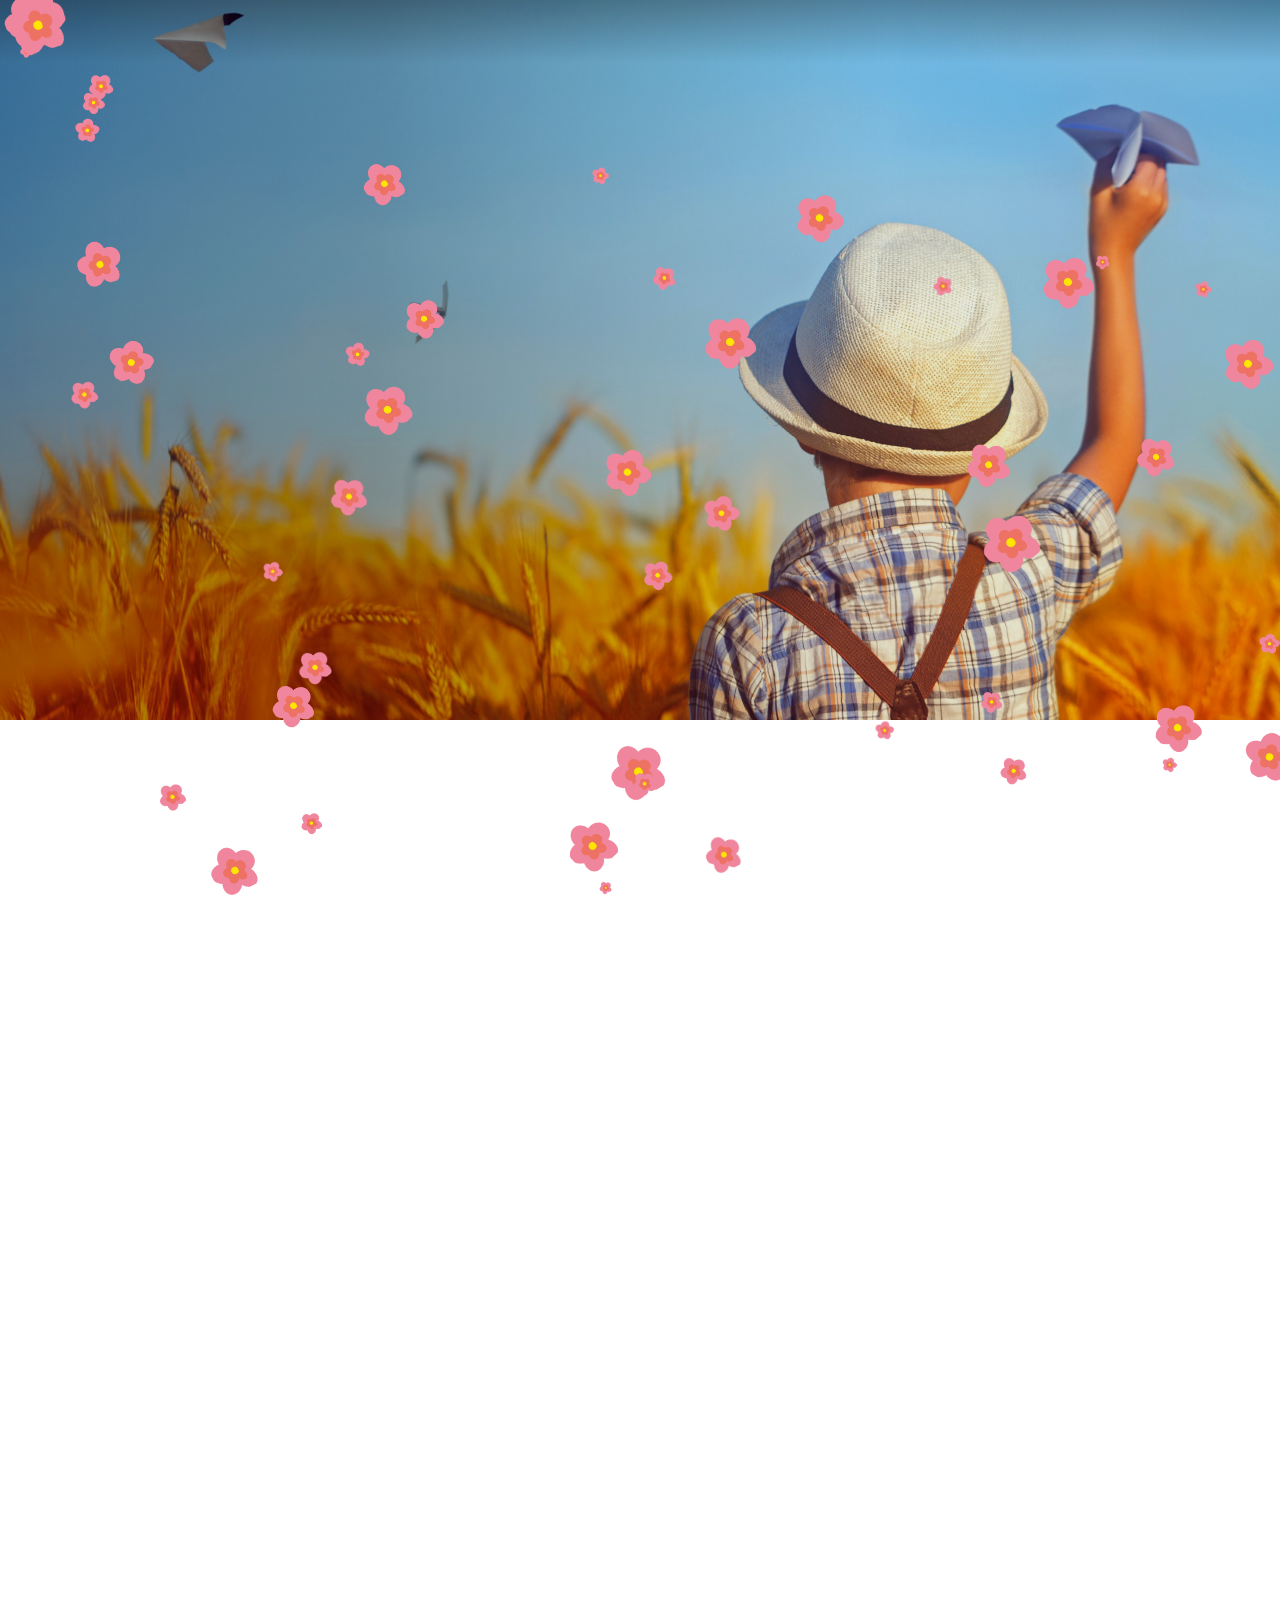
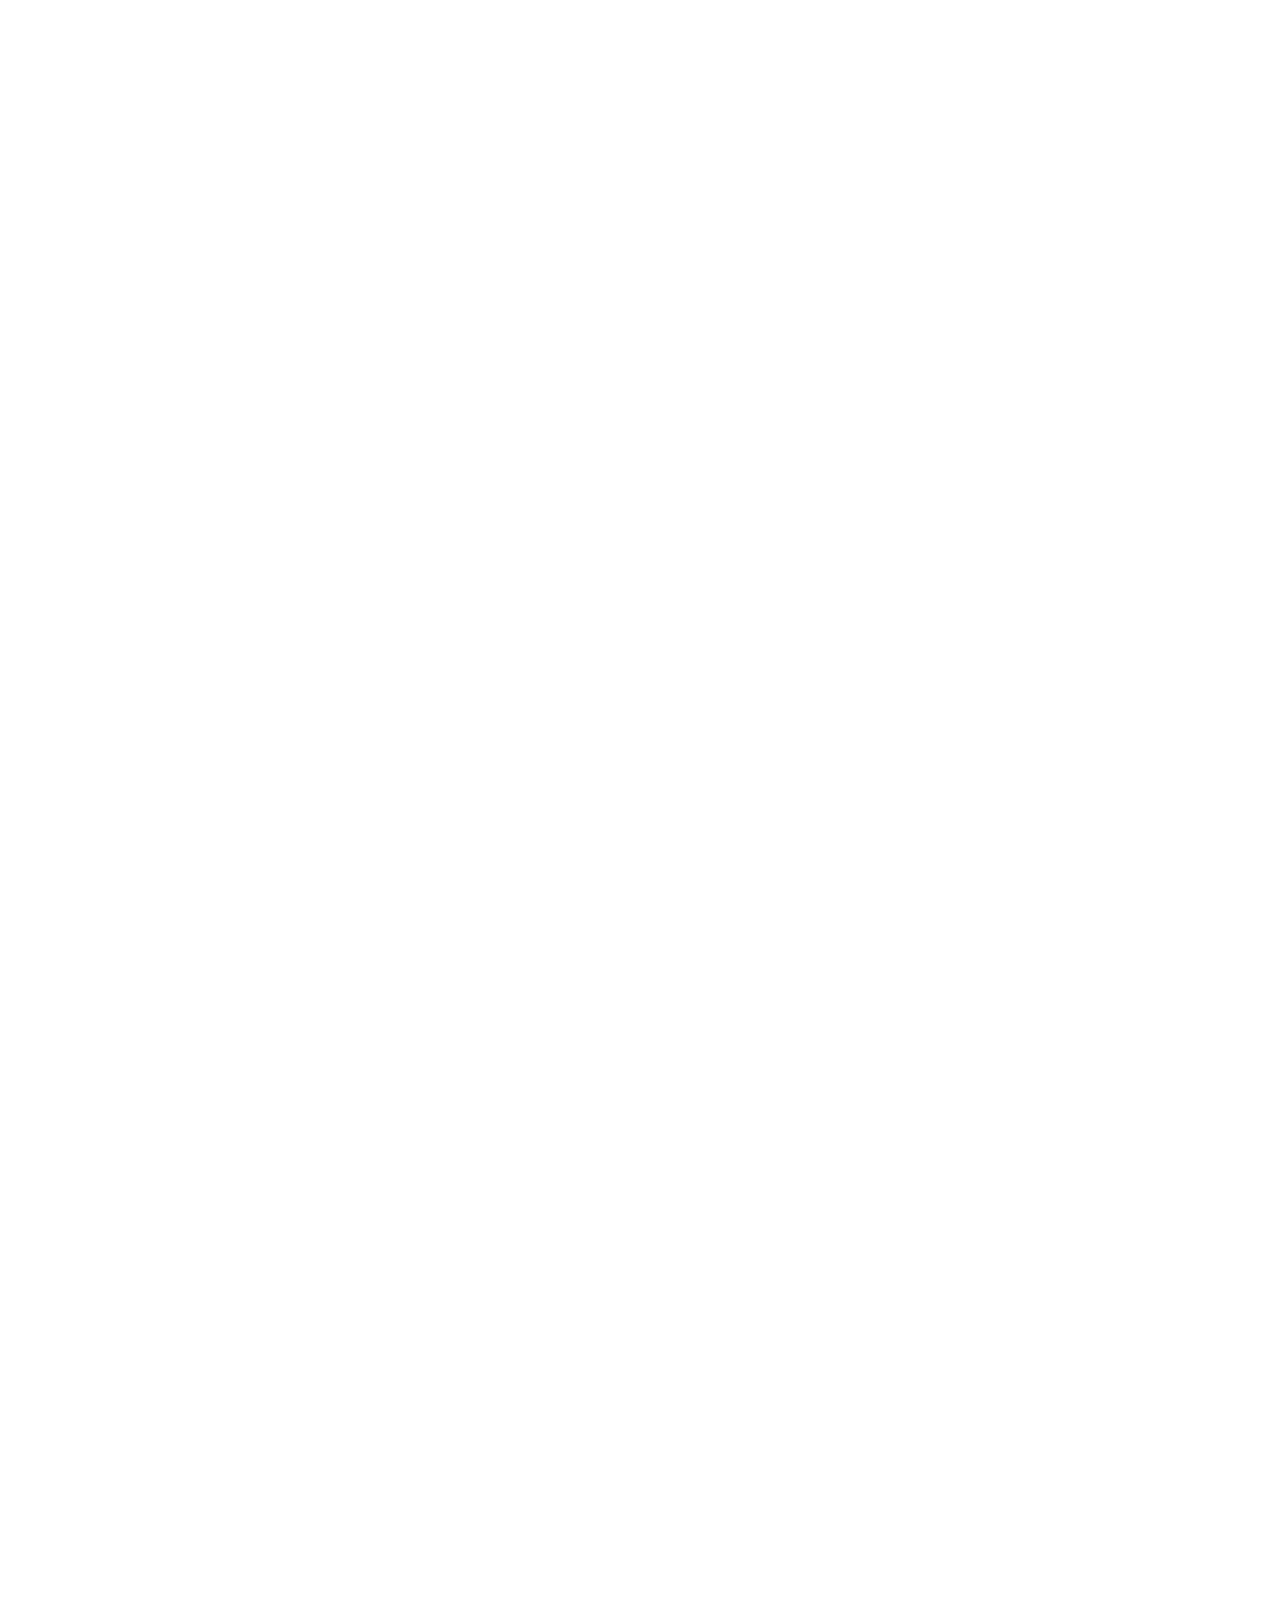
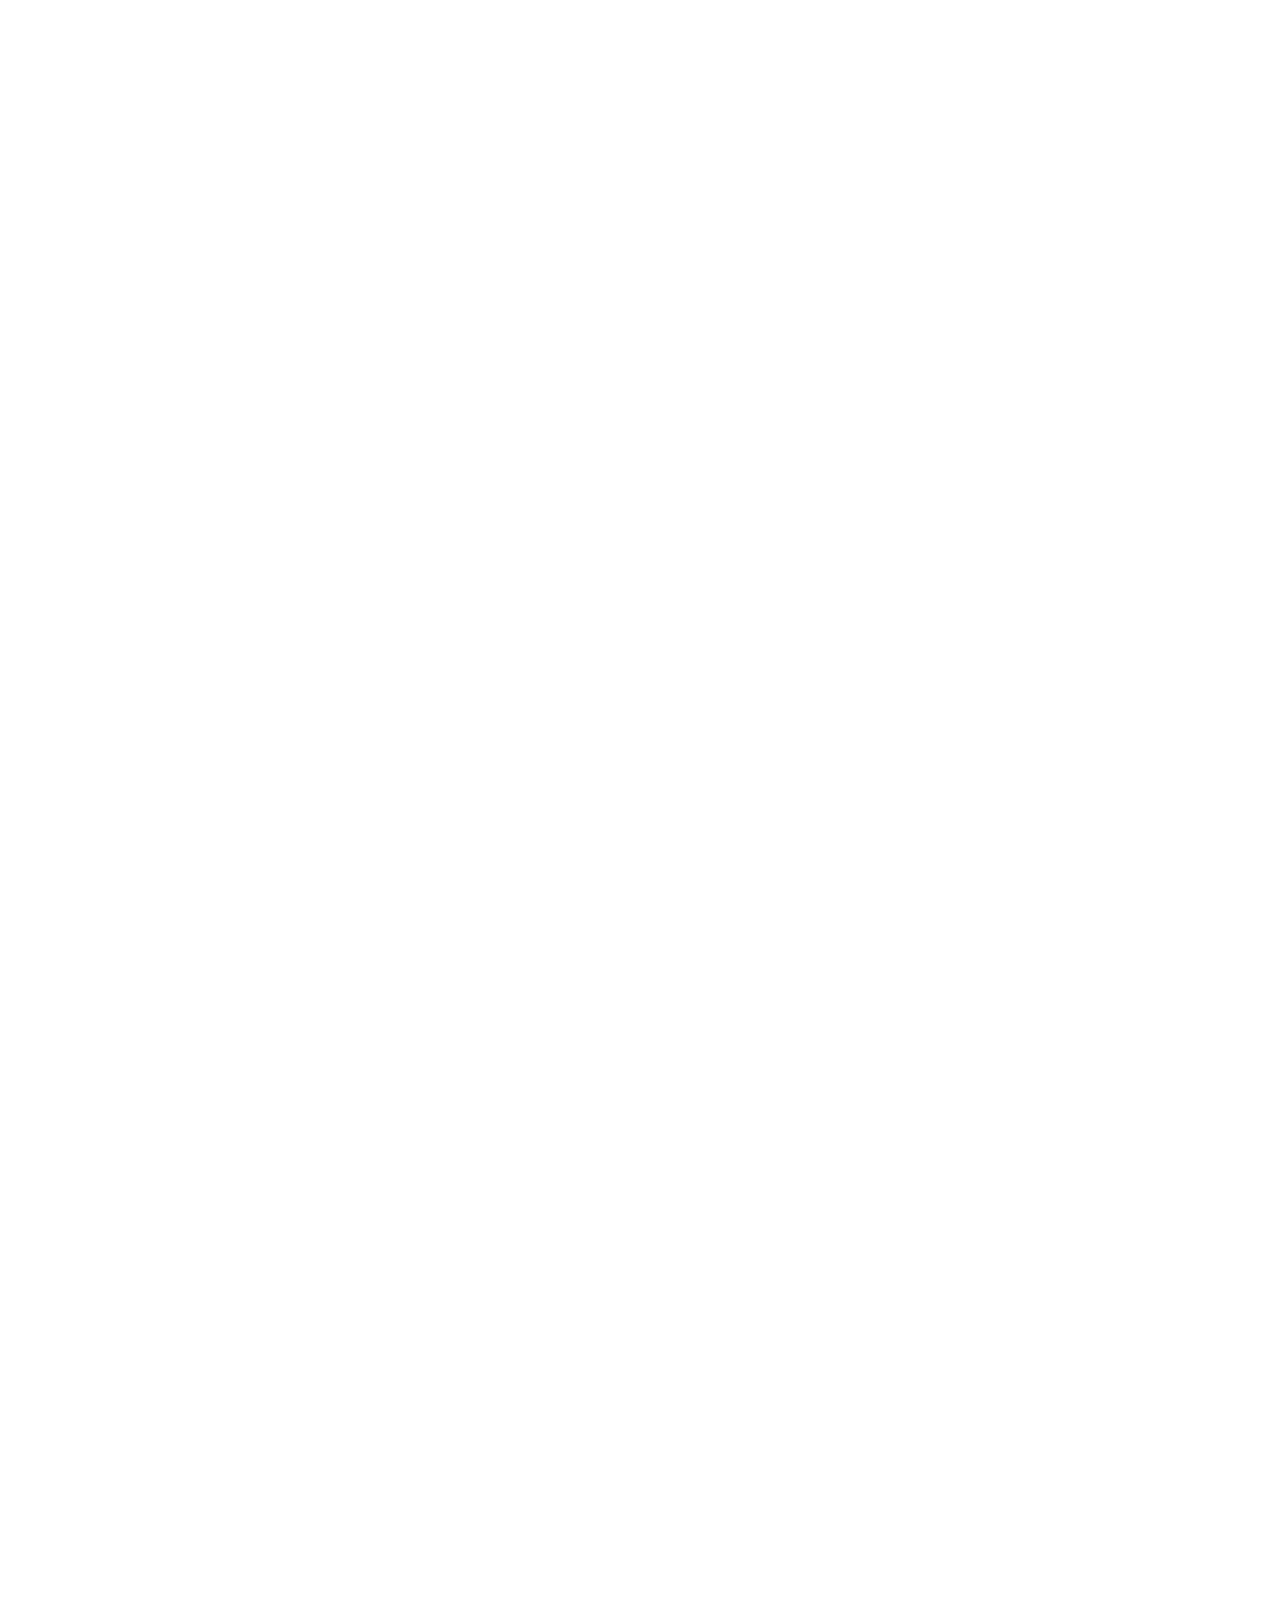
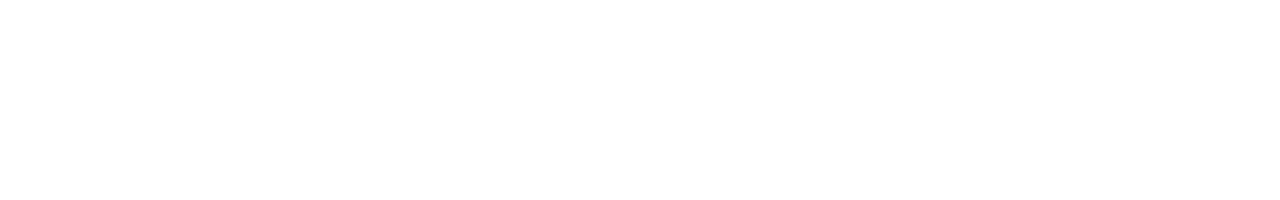
==== html/flower-rotation.html @ b869e21c "flower02" ====
<!DOCTYPE html>
<html lang="en">
  <head>
    <meta charset="UTF-8" />
    <meta http-equiv="X-UA-Compatible" content="IE=edge" />
    <meta name="viewport" content="width=device-width, initial-scale=1.0" />
    <meta property="og:type" content="website" />
    <meta property="og:title" content="kt cs" />
    <meta property="og:description" content="kt cs는 고객여러분의 행복을 위하여 최선을 다하고 있습니다." />
    <meta property="og:image" content="../images/layout/og-image.png" />

    <title>NAS MEDIA</title>
    <link rel="shortcut icon" href="../images/common/favicon.png" type="image/x-icon" />
    <link rel="stylesheet" href="../css/reset.css" />
    <link rel="preconnect" href="https://fonts.googleapis.com" />
    <link rel="preconnect" href="https://fonts.gstatic.com" crossorigin />
    <link href="https://fonts.googleapis.com/css2?family=Noto+Sans+KR:wght@100;300;400;500;700;900&family=Roboto:wght@100;300;400;500;700;900&display=swap" rel="stylesheet" />
    <link href="https://fonts.googleapis.com/css2?family=Montserrat:wght@100;200;300;400;500;600;700;800;900&family=Nunito:wght@900&display=swap" rel="stylesheet" />
    <link href="https://fonts.googleapis.com/icon?family=Material+Icons" rel="stylesheet" />
    <link rel="stylesheet" href="../css/splitting.css" />
    <link rel="stylesheet" href="../css/swiper-bundle.min.css" />
    <link rel="stylesheet" href="../css/common.css" />
    <link rel="stylesheet" href="../css/layout.css" />
    <script src="../js/jquery-3.6.0.min.js"></script>
    <script src="../js/swiper-bundle.min.js"></script>
    <script src="../js/splitting.min.js"></script>
    <script src="../js/greensock/gsap.min.js"></script>
    <script src="../js/greensock/CSSRulePlugin.min.js"></script>
  </head>
  <body>
    <canvas id="canvas"> </canvas>
    <script>
      const canvas = document.querySelector("#canvas");
      canvas.width = window.innerWidth;
      canvas.height = window.innerHeight;
      window.addEventListener("resize", function () {
        canvas.width = window.innerWidth;
        canvas.height = window.innerHeight;
      });
      const ctx = canvas.getContext("2d");

      const flowerImg = new Image();
      flowerImg.src = "../images/flower01.png";
      const flowers = [];
      class Flower {
        constructor() {
          this.x = Math.random() * canvas.width;
          this.y = Math.random() * canvas.height;
          this.rotation = 0;
          this.speedX = Math.random() * 2 + 1;
          this.speedY = Math.random() * 2 + 1;
          this.speedR = Math.random() + 0.5;
          this.width = Math.random() * 50 + 10;
          this.height = this.width;
        }
        draw() {
          ctx.save();
          ctx.translate(this.x, this.y);
          ctx.rotate((Math.PI / 180) * this.rotation); // radial angle
          ctx.drawImage(flowerImg, -this.width / 2, -this.height / 2, this.width, this.height);
          ctx.restore();
        }
        update() {
          if (this.x > canvas.width || this.y > canvas.height) {
            this.y = 0;
            this.x = 0;
            this.speedX = Math.random() * 2 + 1;
            this.speedY = Math.random() * 2 + 1;
            this.width = Math.random() * 50 + 10;
            this.height = this.width;
          }
          this.x += this.speedX;
          this.y += this.speedY;
          this.rotation += this.speedR;
          this.draw();
        }
      }

      for (let i = 0; i < 50; i++) {
        const flower = new Flower();
        flowers.push(flower);
      }

      function animate() {
        ctx.clearRect(0, 0, canvas.width, canvas.height);
        flowers.forEach(function (item, idx) {
          item.update();
        });
        window.requestAnimationFrame(animate);
      }
      animate();
    </script>
  </body>
</html>
---- css/splitting.css ----
/* Recommended styles for Splitting */
.splitting .word,
.splitting .char {
  display: inline-block;
}

/* Psuedo-element chars */
.splitting .char {
  position: relative;
}

/**
 * Populate the psuedo elements with the character to allow for expanded effects
 * Set to `display: none` by default; just add `display: block` when you want
 * to use the psuedo elements
 */
.splitting .char::before,
.splitting .char::after {
  content: attr(data-char);
  position: absolute;
  top: 0;
  left: 0;
  visibility: hidden;
  transition: inherit;
  user-select: none;
}

/* Expanded CSS Variables */

.splitting {
  /* The center word index */
  --word-center: calc((var(--word-total) - 1) / 2);

  /* The center character index */
  --char-center: calc((var(--char-total) - 1) / 2);

  /* The center character index */
  --line-center: calc((var(--line-total) - 1) / 2);
}

.splitting .word {
  /* Pecent (0-1) of the word's position */
  --word-percent: calc(var(--word-index) / var(--word-total));

  /* Pecent (0-1) of the line's position */
  --line-percent: calc(var(--line-index) / var(--line-total));
}

.splitting .char {
  /* Percent (0-1) of the char's position */
  --char-percent: calc(var(--char-index) / var(--char-total));

  /* Offset from center, positive & negative */
  --char-offset: calc(var(--char-index) - var(--char-center));

  /* Absolute distance from center, only positive */
  --distance: calc(
     (var(--char-offset) * var(--char-offset)) / var(--char-center)
  );

  /* Distance from center where -1 is the far left, 0 is center, 1 is far right */
  --distance-sine: calc(var(--char-offset) / var(--char-center));

  /* Distance from center where 1 is far left/far right, 0 is center */
  --distance-percent: calc((var(--distance) / var(--char-center)));
}
---- css/common.css ----
.blind {
  display: none;
}
---- css/layout.css ----
* {
  box-sizing: border-box;
}

button {
  background: none;
  border: none;
  outline: none;
}

body {
  font-family: "Montserrat", "Noto Sans KR", sans-serif;
  word-break: keep-all;
  background-image: url("../images/main/mainVisual01.jpg");
  background-size: 100%;
  background-repeat: no-repeat;
  min-height: 5000px;
}

a {
  color: inherit;
  text-decoration: none;
}

#canvas {
  position: fixed;
  width: 100%;
  height: 100%;
  top: 0;
  left: 0;
  pointer-events: none;
  z-index: 9999;
}

#main {
  height: 100vh;
  display: flex;
  justify-content: center;
  align-items: center;
  color: #fff;
}
#main button {
  font-size: 10vw;
}
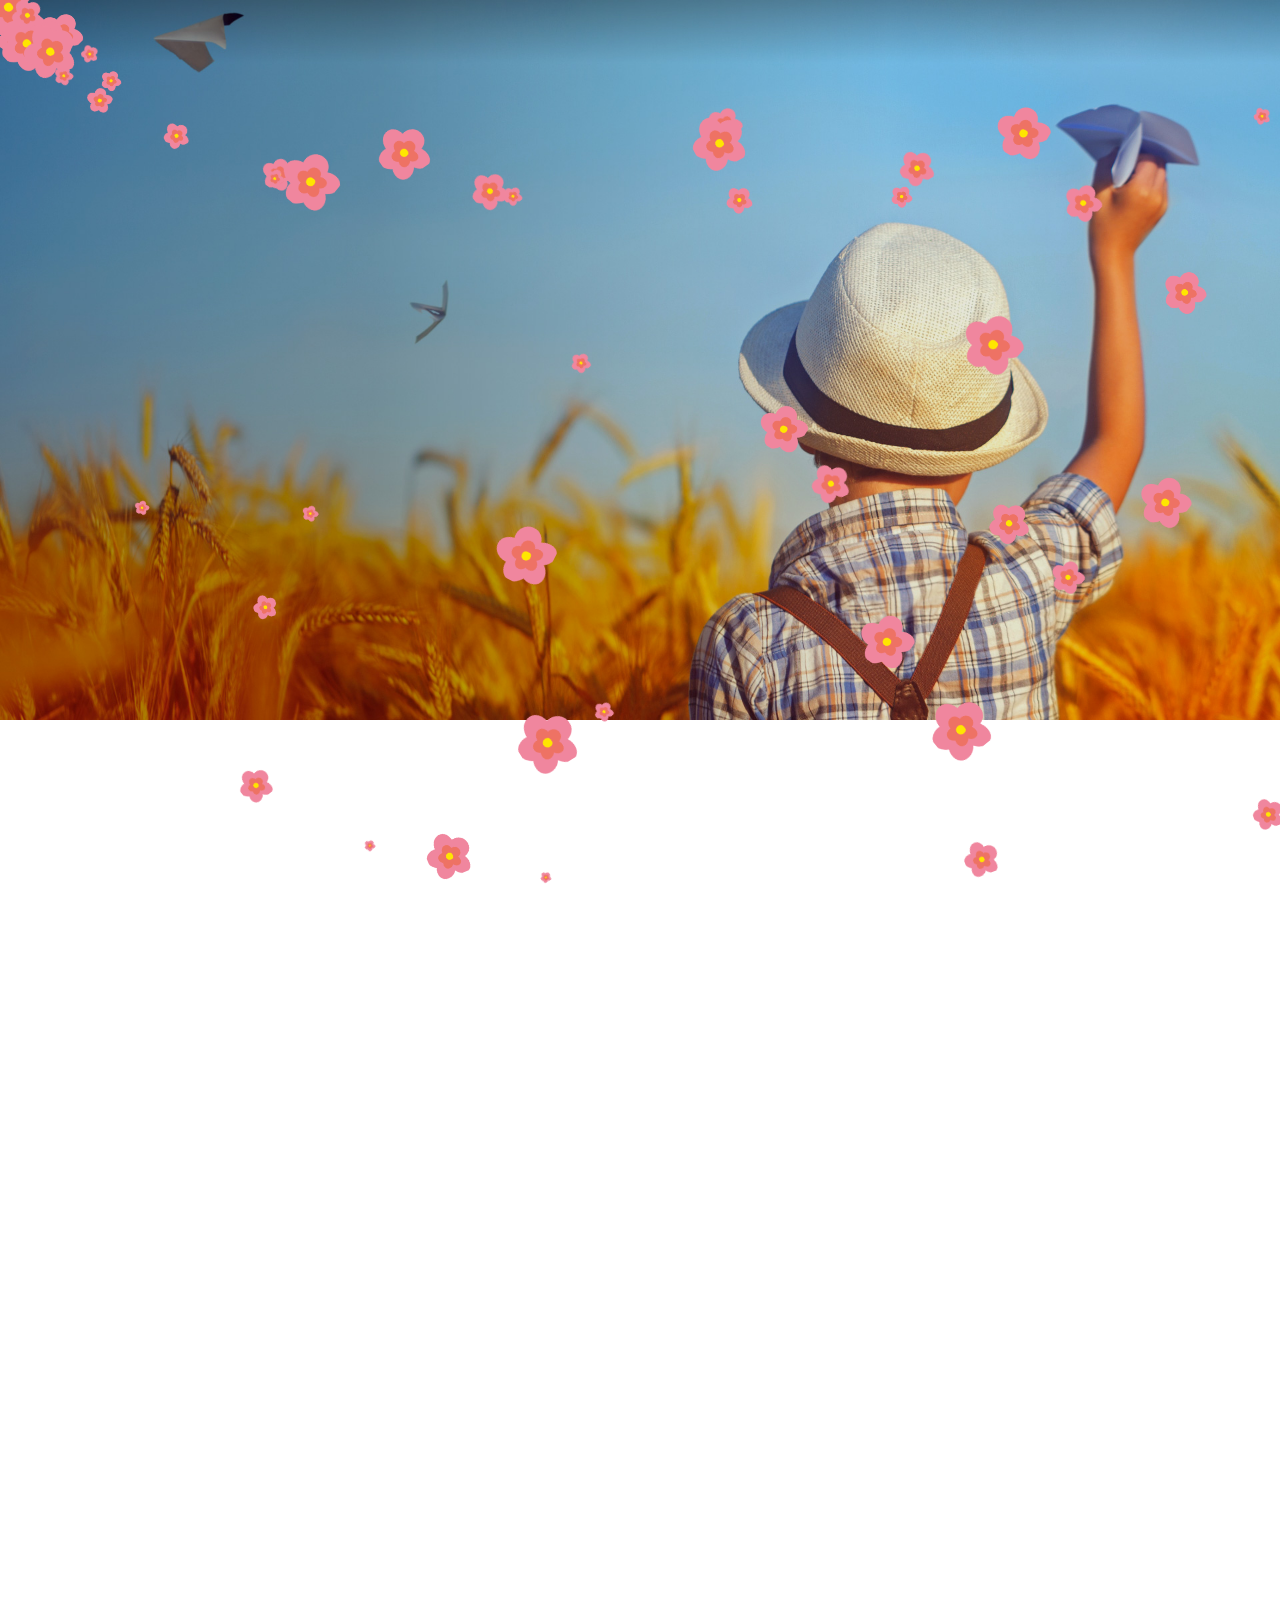
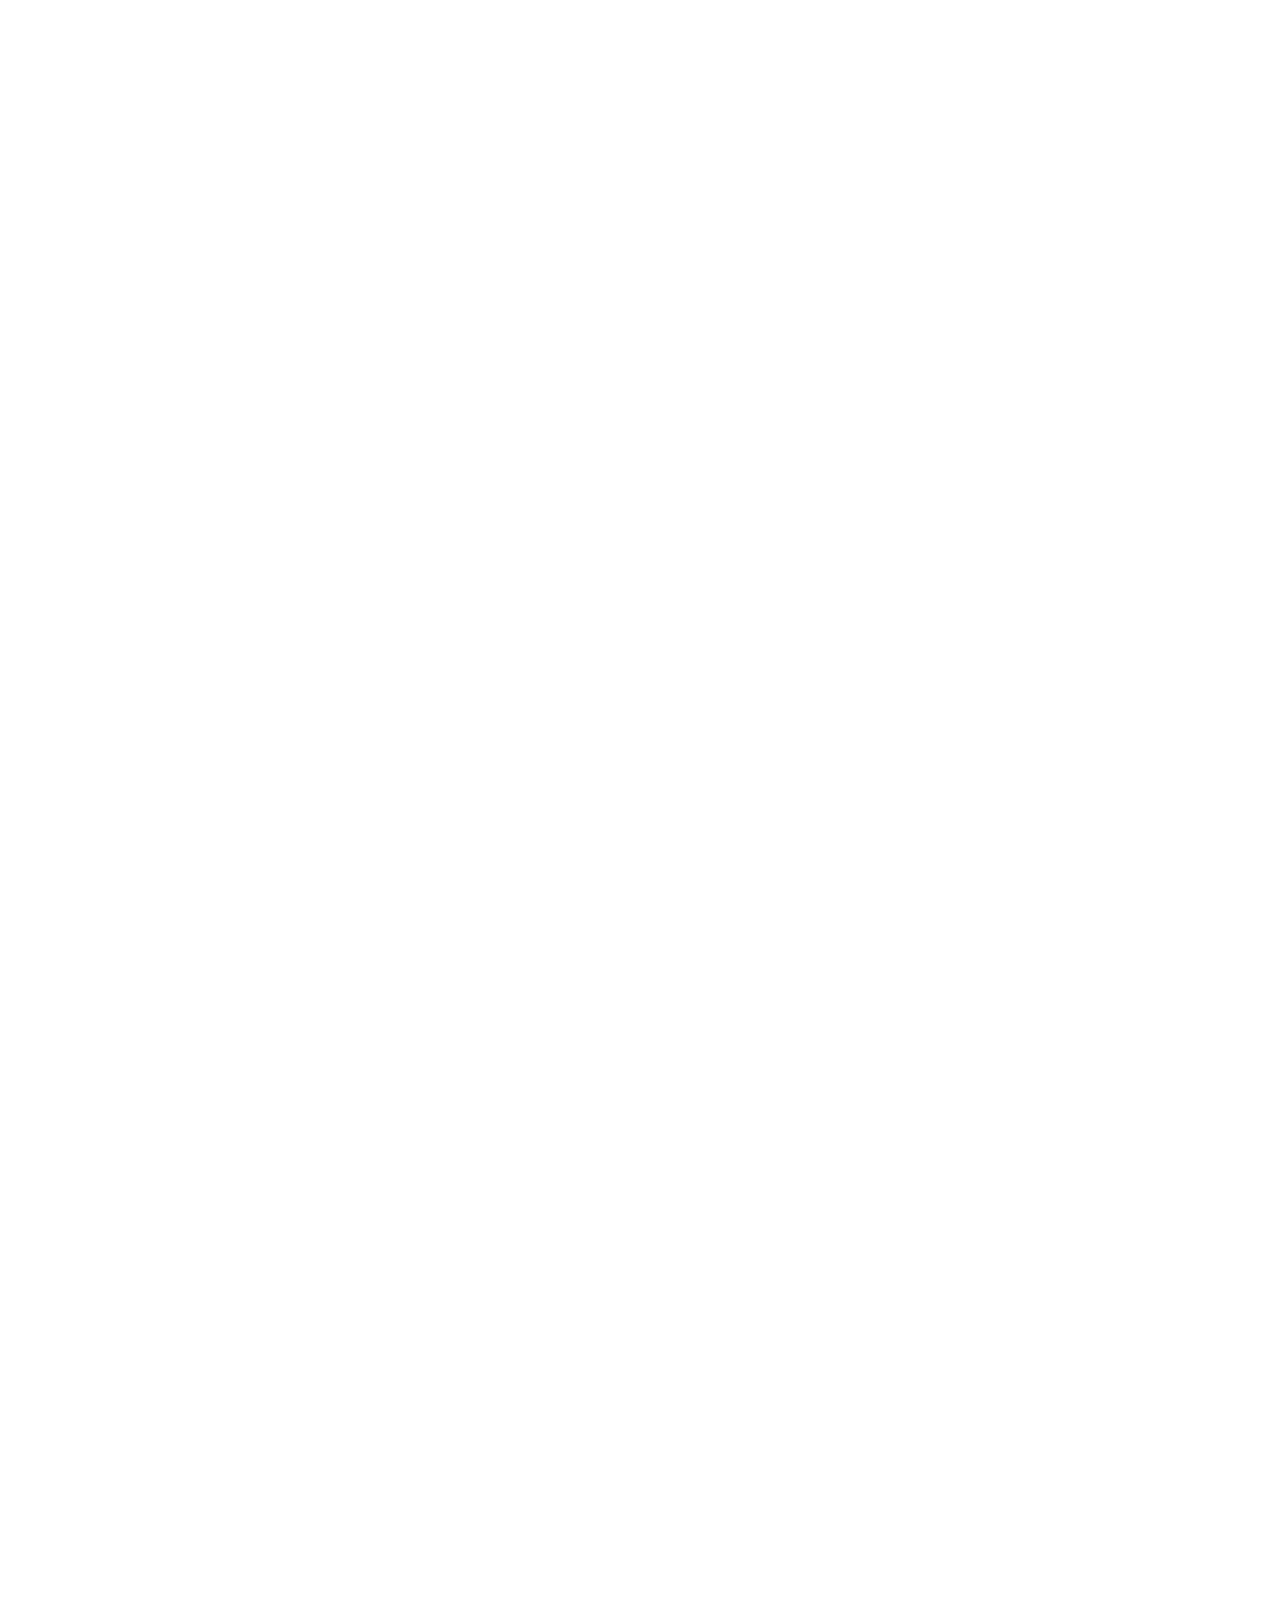
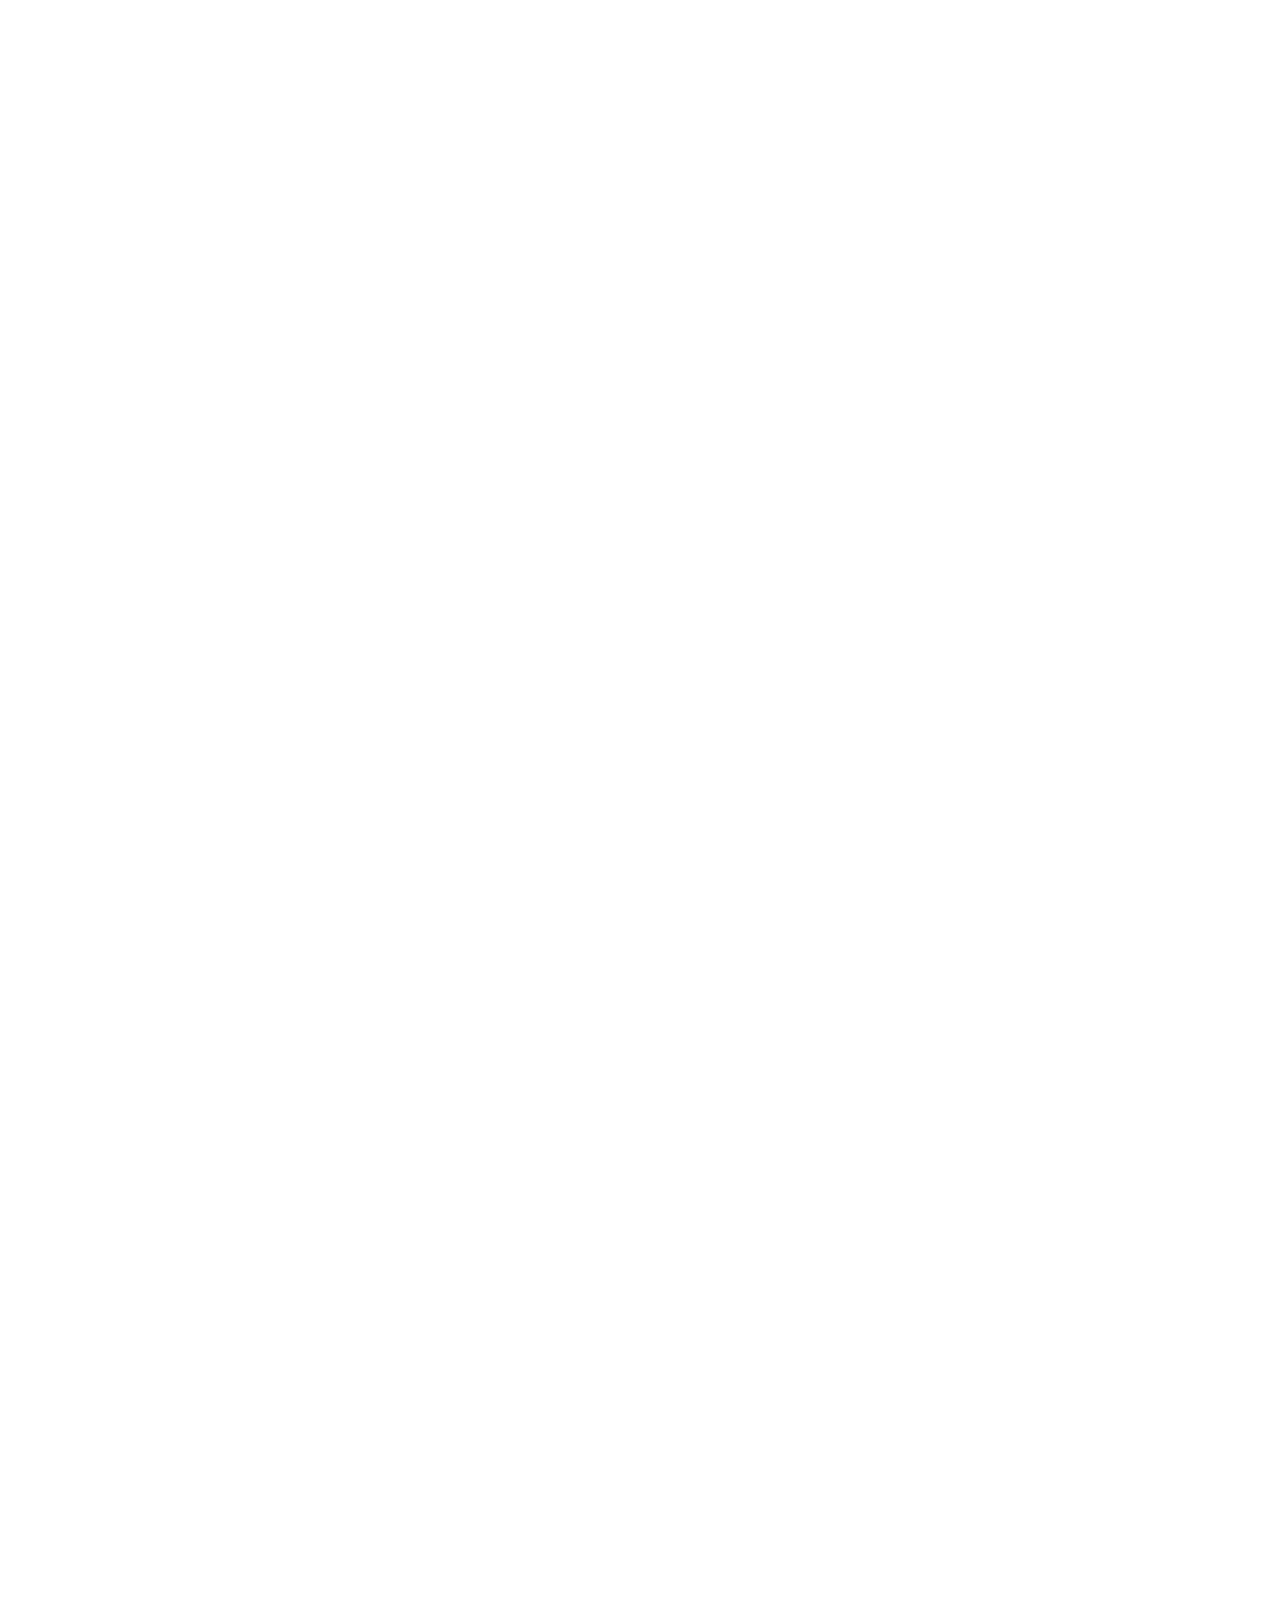
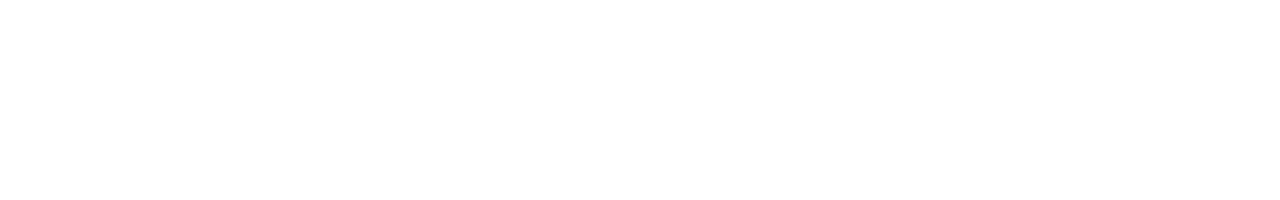
==== commit ce87bf96: "flowerimg add" ====
--- a/html/flower-rotation.html
+++ b/html/flower-rotation.html
@@ -41,6 +41,7 @@
 
       const flowerImg = new Image();
       flowerImg.src = "../images/flower01.png";
+
       const flowers = [];
       class Flower {
         constructor() {
